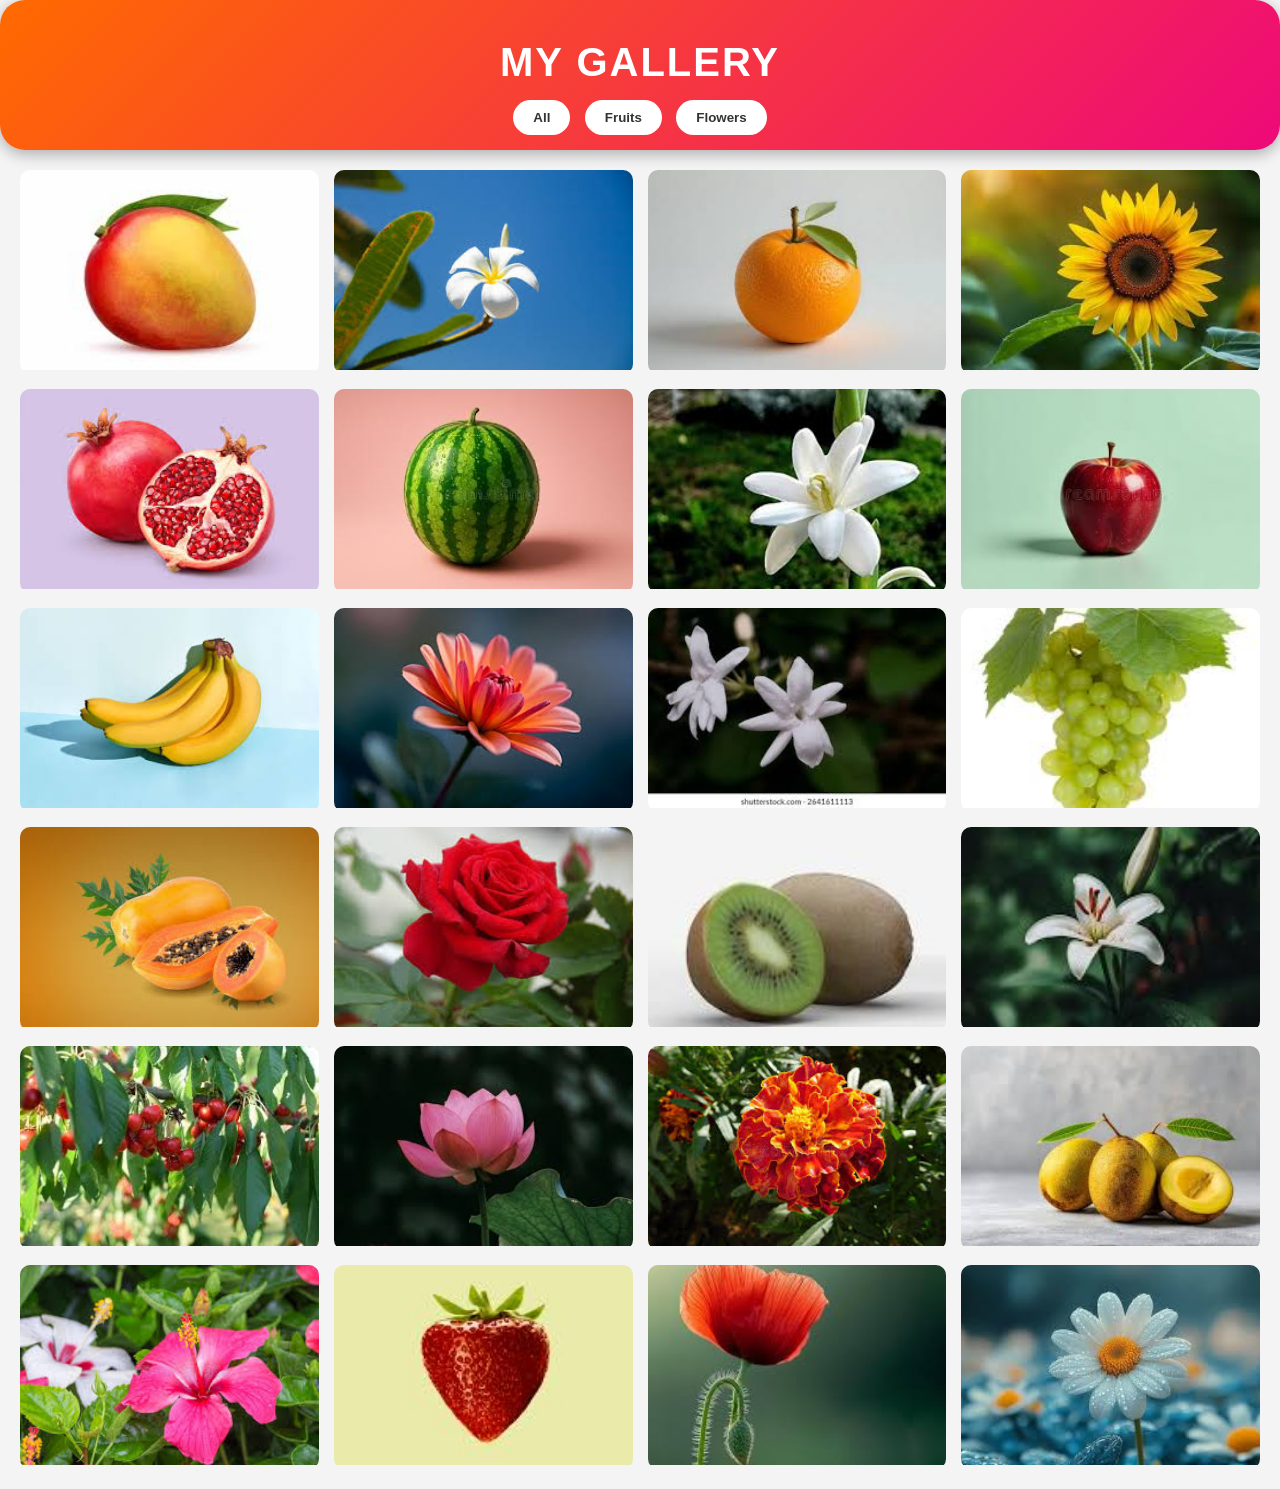
==== CodeAlpha_ImgGallery/index.html @ 132cfb66 "Created Image Gallery Created Gallery" ====
<!DOCTYPE html>
<html lang="en">
<head>
    <meta charset="UTF-8">
    <title>Image Gallery</title>
    <meta name="viewport" content="width=device-width, initial-scale=1.0">
    <link rel="stylesheet" href="style.css">
    <script src="script.js"></script>
</head>
<body>
    <header class="top-bar">
    <div class="overlay">
        <h1><bold>MY GALLERY</bold>
        </h1>

        <div class="buttons">
            <button onclick="filterImages('all')">All</button>
            <button onclick="filterImages('fruits')">Fruits</button>
            <button onclick="filterImages('flowers')">Flowers</button>
        </div>
    </div>
</header>
    <div class="gallery">
    <div class="image fruits">
        <img src="images/fruit1.jpg" onclick="openLightbox(this)">
    </div>

    <div class="image flowers">
        <img src="images/flower3.jpg" onclick="openLightbox(this)">
    </div>

    <div class="image fruits">
        <img src="images/fruit3.jpg" onclick="openLightbox(this)">
    </div>

     <div class="image flowers">
        <img src="images/flower2.jpg" onclick="openLightbox(this)">
    </div>

    <div class="image fruits">
        <img src="images/fruit5.jpg" onclick="openLightbox(this)">
    </div>
    
    <div class="image fruits">
        <img src="images/fruit6.jpg" onclick="openLightbox(this)">
    </div>

    <div class="image flowers">
        <img src="images/flower5.jpg" onclick="openLightbox(this)">
    </div>

    <div class="image fruits">
        <img src="images/fruit4.jpg" onclick="openLightbox(this)">
    </div>

    <div class="image fruits">
        <img src="images/fruit9.jpg" onclick="openLightbox(this)">
    </div>

    <div class="image flowers">
        <img src="images/flower8.jpg" onclick="openLightbox(this)">
    </div>


    <div class="image flowers">
        <img src="images/flower11.jpg" onclick="openLightbox(this)">
    </div>

    <div class="image fruits">
        <img src="images/fruit11.jpg" onclick="openLightbox(this)">
    </div>

    <div class="image fruits">
        <img src="images/fruit12.jpg" onclick="openLightbox(this)">
    </div>

    <div class="image flowers">
        <img src="images/flower1.jpg" onclick="openLightbox(this)">
    </div>

    <div class="image fruits">
        <img src="images/fruit8.jpg" onclick="openLightbox(this)">
    </div>

    <div class="image flowers">
        <img src="images/flower4.jpg" onclick="openLightbox(this)">
    </div>

    <div class="image fruits">
        <img src="images/fruit7.jpg" onclick="openLightbox(this)">
    </div>

    <div class="image flowers">
        <img src="images/flower6.jpg" onclick="openLightbox(this)">
    </div>

    <div class="image flowers">
        <img src="images/flower7.jpg" onclick="openLightbox(this)">
    </div>

    <div class="image fruits">
        <img src="images/fruit10.jpg" onclick="openLightbox(this)">
    </div>

    <div class="image flowers">
        <img src="images/flower9.jpg" onclick="openLightbox(this)">
    </div>

    <div class="image fruits">
        <img src="images/fruit2.jpg" onclick="openLightbox(this)">
    </div>

    <div class="image flowers">
        <img src="images/flower10.jpg" onclick="openLightbox(this)">
    </div>

    <div class="image flowers">
        <img src="images/flower12.jpg" onclick="openLightbox(this)">
    </div>
</div>

    <div class="lightbox" id="lightbox">
        <span class="close" onclick="closeLightbox()">&times;</span>
        <button class="prev" onclick="changeImage(-1)">❮</button>
        <img id="lightbox-img">
        <button class="next" onclick="changeImage(1)">❯</button>
    </div>
</body>
</html>
---- CodeAlpha_ImgGallery/style.css ----
*{
  margin:0;
  padding:0;
  box-sizing:border-box;
}
body{
  font-family: Arial, sans-serif;
  background:#f4f4f4;
  text-align:center;
}

.top-bar{
  border-radius:25px;
  background: linear-gradient(135deg,#ff6a00,#ee0979);
  padding:40px 20px;
  color:white;
  box-shadow:0 4px 15px rgba(0,0,0,0.3);
  height: 150px;;
}

.top-bar h1{
  margin-bottom:10px;
  font-size:40px;
  letter-spacing:2px;
  margin-top:0px;
}

.buttons button{
  padding:10px 20px;
  margin:5px;
  border:none;
  background:white;
  color:#333;
  font-weight:bold;
  cursor:pointer;
  border-radius:25px;
  transition:0.3s;
}

.buttons button:hover{
  background:black;
  color:white;
  transform:scale(1.1);
}

.gallery{
  display:grid;
  grid-template-columns:repeat(4,1fr);
  gap:15px;
  padding:20px;
}

.image{
  overflow:hidden;
  border-radius:10px;
}

.image img{
  width:100%;
  height:200px;
  object-fit:cover;
  cursor:pointer;
  transition:transform 0.4s ease, filter 0.4s ease;
}

.image img:hover{
  transform:scale(1.1);
  filter:brightness(80%);
}

#lightbox{
  display:none;
  position:fixed;
  inset:0;
  background:rgba(0,0,0,0.9);
  justify-content:center;
  align-items:center;
}

#lightbox img{
  width:40vw;        
  height:60vh;       
  object-fit:contain;
  max-width: 900px;
  height: auto;
}
.close{
  position:absolute;
  top:20px;
  right:40px;
  font-size:40px;
  color:white;
  cursor:pointer;
}

.prev,.next{
  position:absolute;
  top:50%;
  transform:translateY(-50%);
  font-size:40px;
  background:none;
  border:none;
  color:white;
  cursor:pointer;
  padding: 20px;
}

.prev{ 
  left:5%; 
}
.next{
   right:5%; 
  }

@media(max-width:768px){
  .gallery{
    grid-template-columns:repeat(4,1fr);
  }
  .prev{
    left: 2%;
  }
  .next{
    right: 2%;
  }
  .img{
    width: 95%;
  }
}

@media(max-width:480px){
  .gallery{
    grid-template-columns:repeat(1,1fr);
  }
}
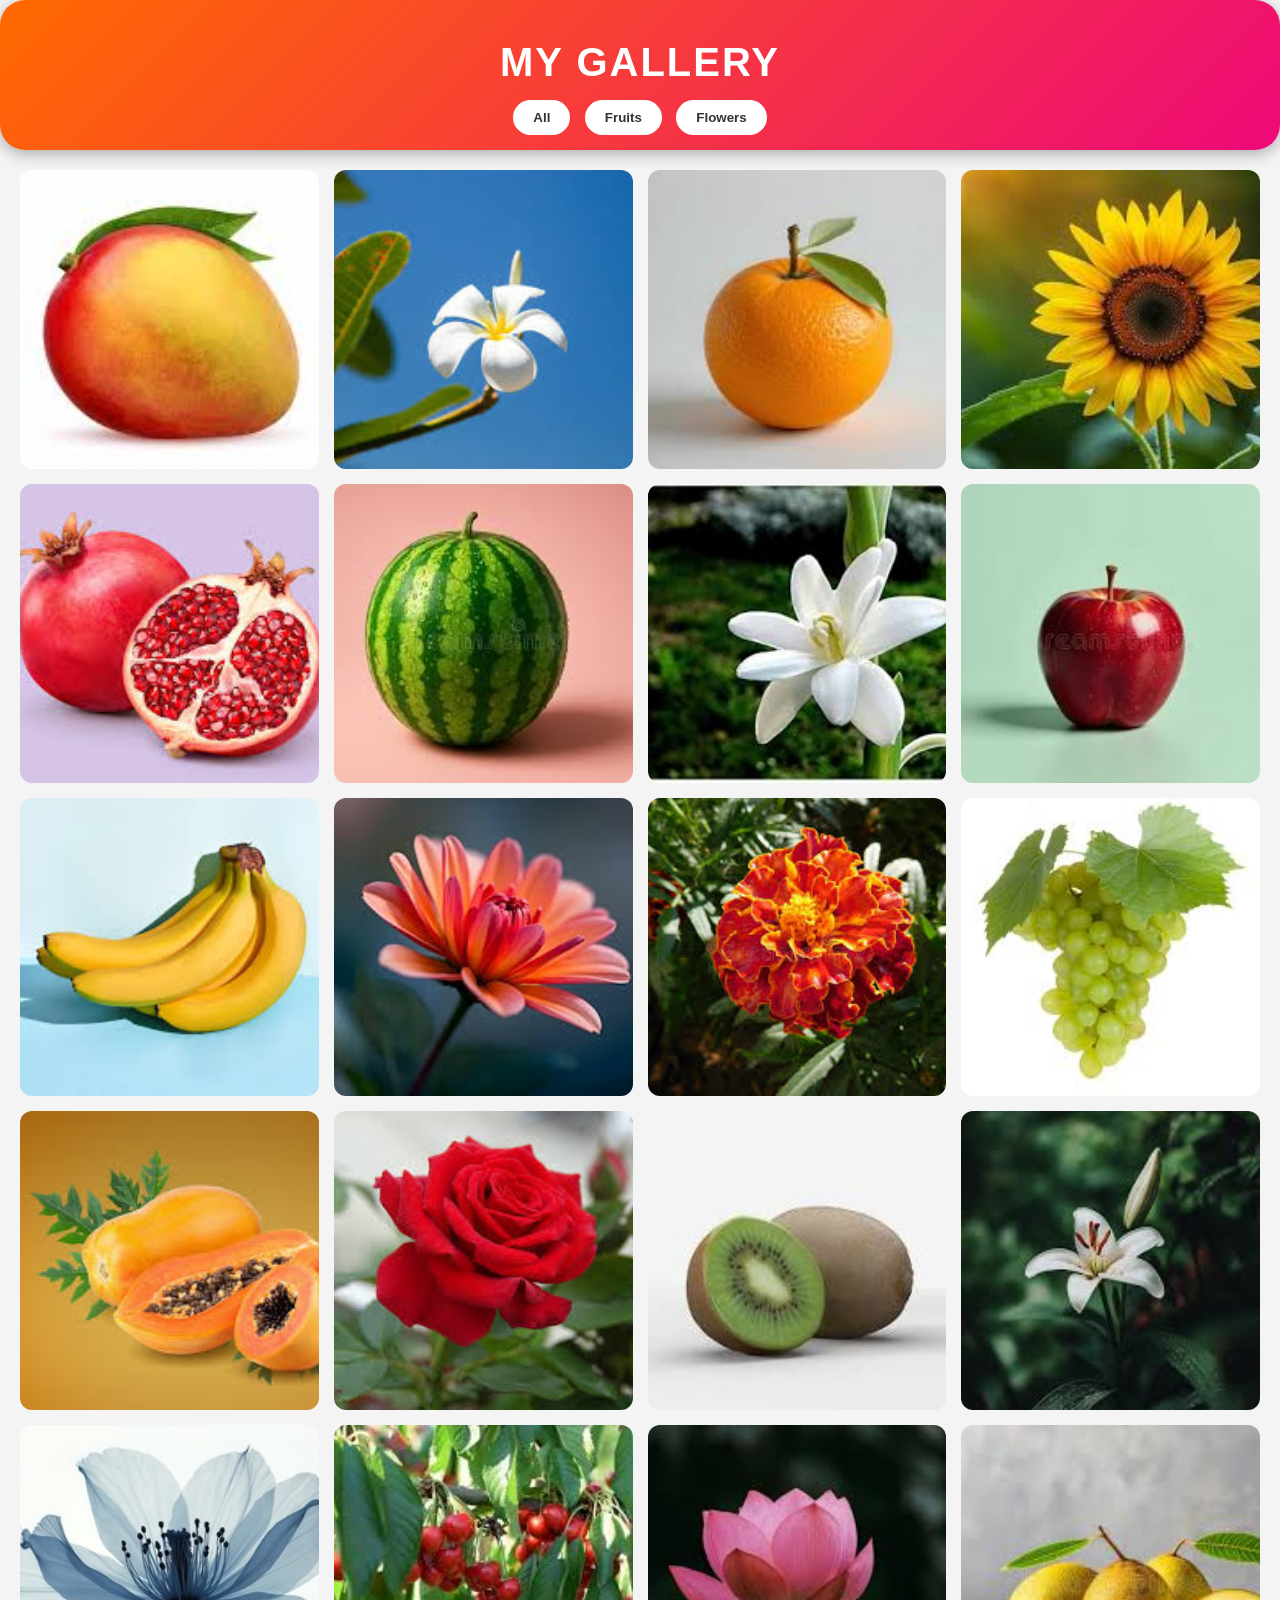
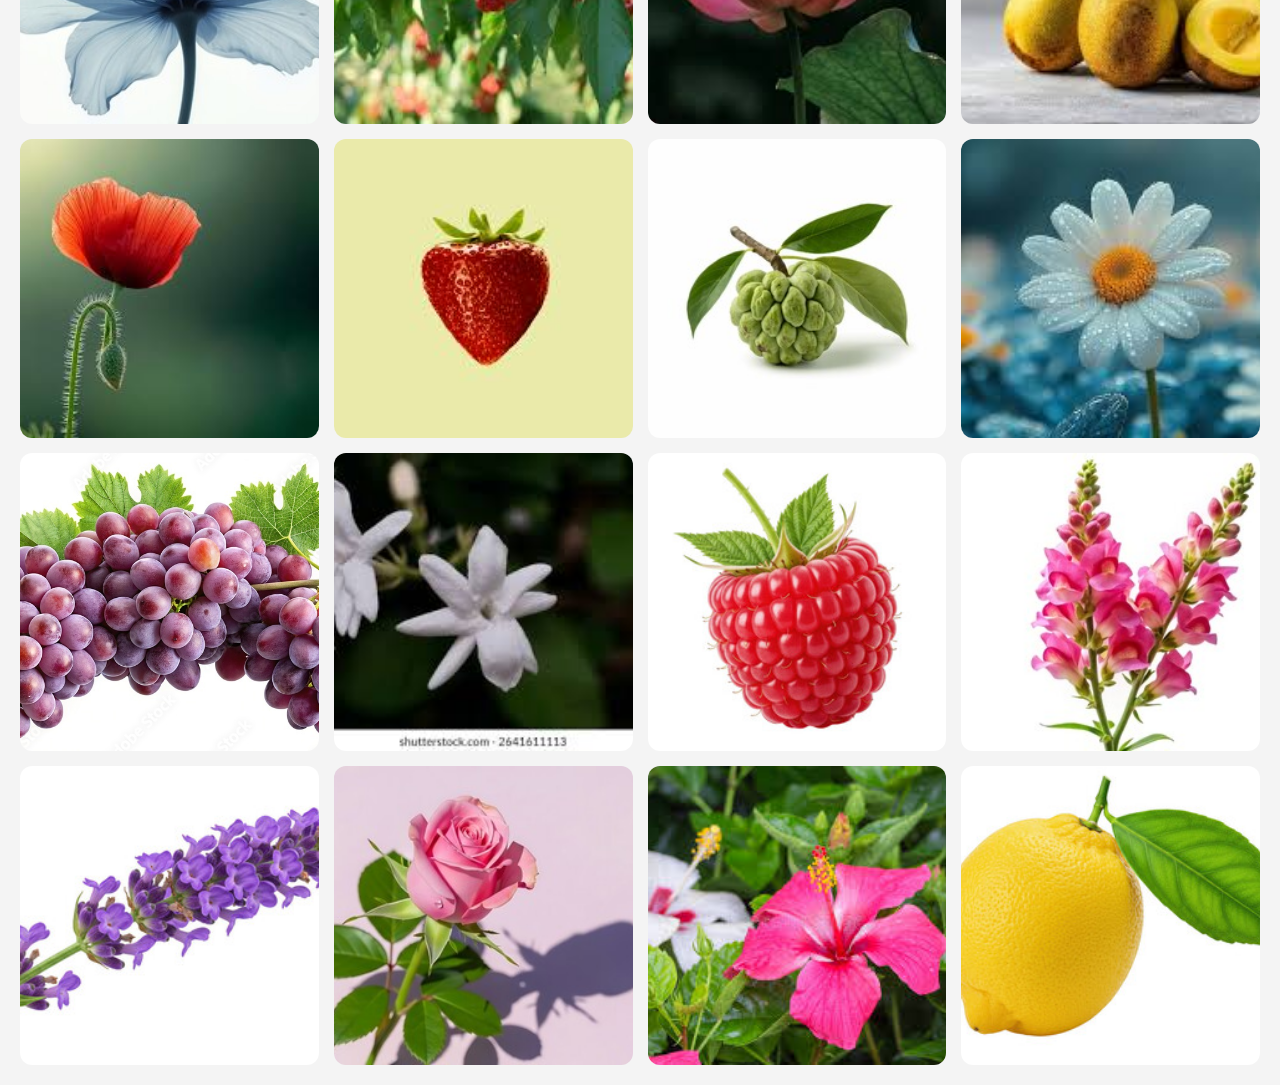
==== commit aec605fd: "Update Images" ====
--- a/CodeAlpha_ImgGallery/index.html
+++ b/CodeAlpha_ImgGallery/index.html
@@ -1,5 +1,6 @@
 <!DOCTYPE html>
 <html lang="en">
+
 <head>
     <meta charset="UTF-8">
     <title>Image Gallery</title>
@@ -7,117 +8,151 @@
     <link rel="stylesheet" href="style.css">
     <script src="script.js"></script>
 </head>
+
 <body>
     <header class="top-bar">
-    <div class="overlay">
-        <h1><bold>MY GALLERY</bold>
-        </h1>
+        <div class="overlay">
+            <h1>
+                <bold>MY GALLERY</bold>
+            </h1>
 
-        <div class="buttons">
-            <button onclick="filterImages('all')">All</button>
-            <button onclick="filterImages('fruits')">Fruits</button>
-            <button onclick="filterImages('flowers')">Flowers</button>
+            <div class="buttons">
+                <button onclick="filterImages('all')">All</button>
+                <button onclick="filterImages('fruits')">Fruits</button>
+                <button onclick="filterImages('flowers')">Flowers</button>
+            </div>
         </div>
-    </div>
-</header>
+    </header>
     <div class="gallery">
-    <div class="image fruits">
-        <img src="images/fruit1.jpg" onclick="openLightbox(this)">
-    </div>
+        <div class="image fruits">
+            <img src="images/fruit1.jpg" onclick="openLightbox(this)">
+        </div>
 
-    <div class="image flowers">
-        <img src="images/flower3.jpg" onclick="openLightbox(this)">
-    </div>
+        <div class="image flowers">
+            <img src="images/flower3.jpg" onclick="openLightbox(this)">
+        </div>
 
-    <div class="image fruits">
-        <img src="images/fruit3.jpg" onclick="openLightbox(this)">
-    </div>
+        <div class="image fruits">
+            <img src="images/fruit3.jpg" onclick="openLightbox(this)">
+        </div>
 
-     <div class="image flowers">
-        <img src="images/flower2.jpg" onclick="openLightbox(this)">
-    </div>
+        <div class="image flowers">
+            <img src="images/flower2.jpg" onclick="openLightbox(this)">
+        </div>
 
-    <div class="image fruits">
-        <img src="images/fruit5.jpg" onclick="openLightbox(this)">
-    </div>
-    
-    <div class="image fruits">
-        <img src="images/fruit6.jpg" onclick="openLightbox(this)">
-    </div>
+        <div class="image fruits">
+            <img src="images/fruit5.jpg" onclick="openLightbox(this)">
+        </div>
 
-    <div class="image flowers">
-        <img src="images/flower5.jpg" onclick="openLightbox(this)">
-    </div>
+        <div class="image fruits">
+            <img src="images/fruit6.jpg" onclick="openLightbox(this)">
+        </div>
 
-    <div class="image fruits">
-        <img src="images/fruit4.jpg" onclick="openLightbox(this)">
-    </div>
+        <div class="image flowers">
+            <img src="images/flower5.jpg" onclick="openLightbox(this)">
+        </div>
 
-    <div class="image fruits">
-        <img src="images/fruit9.jpg" onclick="openLightbox(this)">
-    </div>
+        <div class="image fruits">
+            <img src="images/fruit4.jpg" onclick="openLightbox(this)">
+        </div>
 
-    <div class="image flowers">
-        <img src="images/flower8.jpg" onclick="openLightbox(this)">
-    </div>
+        <div class="image fruits">
+            <img src="images/fruit9.jpg" onclick="openLightbox(this)">
+        </div>
+
+        <div class="image flowers">
+            <img src="images/flower8.jpg" onclick="openLightbox(this)">
+        </div>
+
+        <div class="image flowers">
+            <img src="images/flower7.jpg" onclick="openLightbox(this)">
+        </div>
+
+        <div class="image fruits">
+            <img src="images/fruit11.jpg" onclick="openLightbox(this)">
+        </div>
+
+        <div class="image fruits">
+            <img src="images/fruit12.jpg" onclick="openLightbox(this)">
+        </div>
+
+        <div class="image flowers">
+            <img src="images/flower1.jpg" onclick="openLightbox(this)">
+        </div>
+
+        <div class="image fruits">
+            <img src="images/fruit8.jpg" onclick="openLightbox(this)">
+        </div>
+
+        <div class="image flowers">
+            <img src="images/flower4.jpg" onclick="openLightbox(this)">
+        </div>
+        <div class="image flowers">
+            <img src="images/flower13.jpg" onclick="openLightbox(this)">
+        </div>
+
+        <div class="image fruits">
+            <img src="images/fruit7.jpg" onclick="openLightbox(this)">
+        </div>
+
+        <div class="image flowers">
+            <img src="images/flower6.jpg" onclick="openLightbox(this)">
+        </div>
+
+        <div class="image fruits">
+            <img src="images/fruit10.jpg" onclick="openLightbox(this)">
+        </div>
+
+        <div class="image flowers">
+            <img src="images/flower10.jpg" onclick="openLightbox(this)">
+        </div>
+
+        <div class="image fruits">
+            <img src="images/fruit2.jpg" onclick="openLightbox(this)">
+        </div>
+
+        <div class="image fruits">
+            <img src="images/fruit15.jpg" onclick="openLightbox(this)">
+        </div>
+
+        <div class="image flowers">
+            <img src="images/flower12.jpg" onclick="openLightbox(this)">
+        </div>
+
+        <div class="image fruits">
+            <img src="images/fruit13.jpg" onclick="openLightbox(this)">
+        </div>
+        <div class="image flowers">
+            <img src="images/flower11.jpg" onclick="openLightbox(this)">
+        </div>
+
+        <div class="image fruits">
+            <img src="images/fruit14.jpg" onclick="openLightbox(this)">
+        </div>
+<div class="image flowers">
+            <img src="images/flower16.jpg" onclick="openLightbox(this)">
+        </div>
+
+        <div class="image flowers">
+            <img src="images/flower15.jpg" onclick="openLightbox(this)">
+        </div>
+
+        <div class="image flowers">
+            <img src="images/flower14.jpg" onclick="openLightbox(this)">
+        </div>
+
+        <div class="image flowers">
+            <img src="images/flower9.jpg" onclick="openLightbox(this)">
+        </div>
+
+         
+
+         <div class="image fruits">
+            <img src="images/fruit16.jpg" onclick="openLightbox(this)">
+        </div>
 
 
-    <div class="image flowers">
-        <img src="images/flower11.jpg" onclick="openLightbox(this)">
     </div>
-
-    <div class="image fruits">
-        <img src="images/fruit11.jpg" onclick="openLightbox(this)">
-    </div>
-
-    <div class="image fruits">
-        <img src="images/fruit12.jpg" onclick="openLightbox(this)">
-    </div>
-
-    <div class="image flowers">
-        <img src="images/flower1.jpg" onclick="openLightbox(this)">
-    </div>
-
-    <div class="image fruits">
-        <img src="images/fruit8.jpg" onclick="openLightbox(this)">
-    </div>
-
-    <div class="image flowers">
-        <img src="images/flower4.jpg" onclick="openLightbox(this)">
-    </div>
-
-    <div class="image fruits">
-        <img src="images/fruit7.jpg" onclick="openLightbox(this)">
-    </div>
-
-    <div class="image flowers">
-        <img src="images/flower6.jpg" onclick="openLightbox(this)">
-    </div>
-
-    <div class="image flowers">
-        <img src="images/flower7.jpg" onclick="openLightbox(this)">
-    </div>
-
-    <div class="image fruits">
-        <img src="images/fruit10.jpg" onclick="openLightbox(this)">
-    </div>
-
-    <div class="image flowers">
-        <img src="images/flower9.jpg" onclick="openLightbox(this)">
-    </div>
-
-    <div class="image fruits">
-        <img src="images/fruit2.jpg" onclick="openLightbox(this)">
-    </div>
-
-    <div class="image flowers">
-        <img src="images/flower10.jpg" onclick="openLightbox(this)">
-    </div>
-
-    <div class="image flowers">
-        <img src="images/flower12.jpg" onclick="openLightbox(this)">
-    </div>
-</div>
 
     <div class="lightbox" id="lightbox">
         <span class="close" onclick="closeLightbox()">&times;</span>
@@ -126,4 +161,5 @@
         <button class="next" onclick="changeImage(1)">❯</button>
     </div>
 </body>
+
 </html>
--- a/CodeAlpha_ImgGallery/style.css
+++ b/CodeAlpha_ImgGallery/style.css
@@ -51,13 +51,15 @@
 }
 
 .image{
+  width:100%;
+  aspect-ratio:1/1;
   overflow:hidden;
-  border-radius:10px;
+  border-radius:12px;
 }
 
 .image img{
   width:100%;
-  height:200px;
+  height:100%;
   object-fit:cover;
   cursor:pointer;
   transition:transform 0.4s ease, filter 0.4s ease;
@@ -129,6 +131,6 @@
 
 @media(max-width:480px){
   .gallery{
-    grid-template-columns:repeat(1,1fr);
+    grid-template-columns:repeat(4,1fr);
   }
 }
